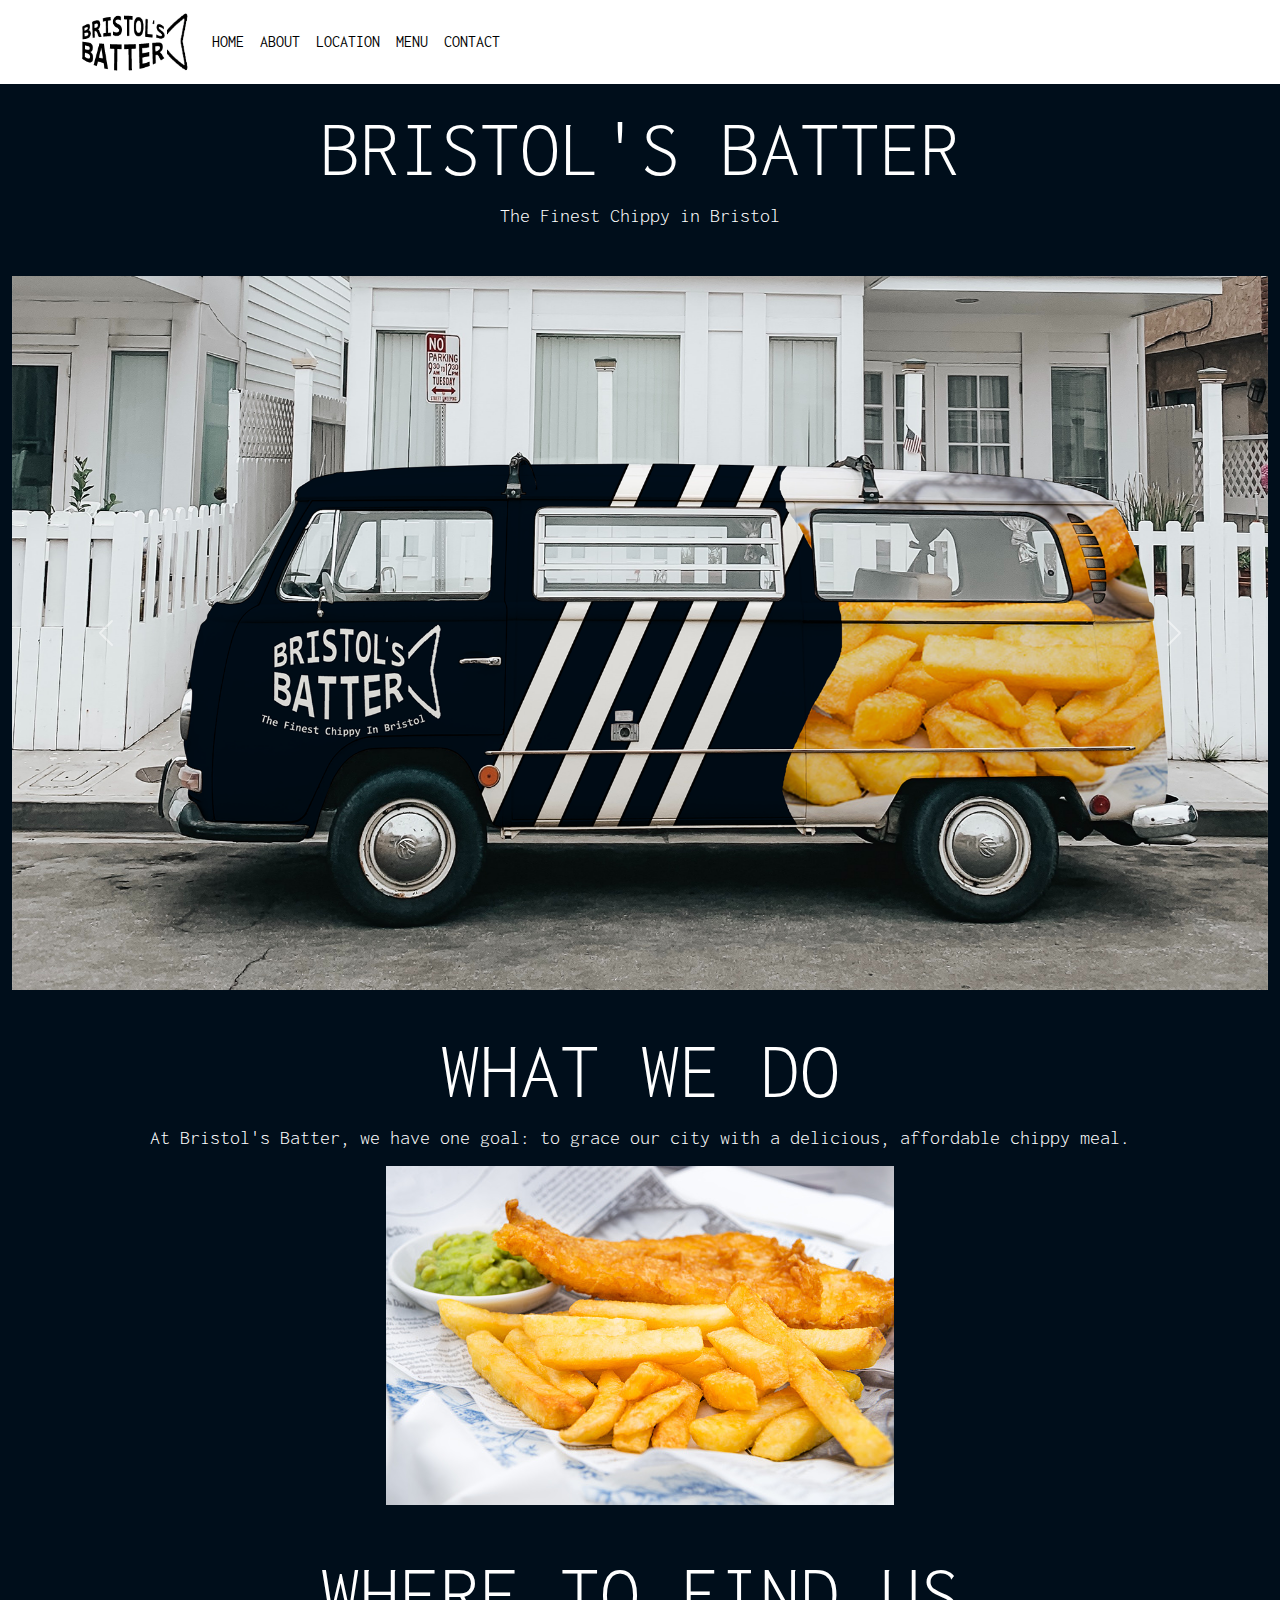
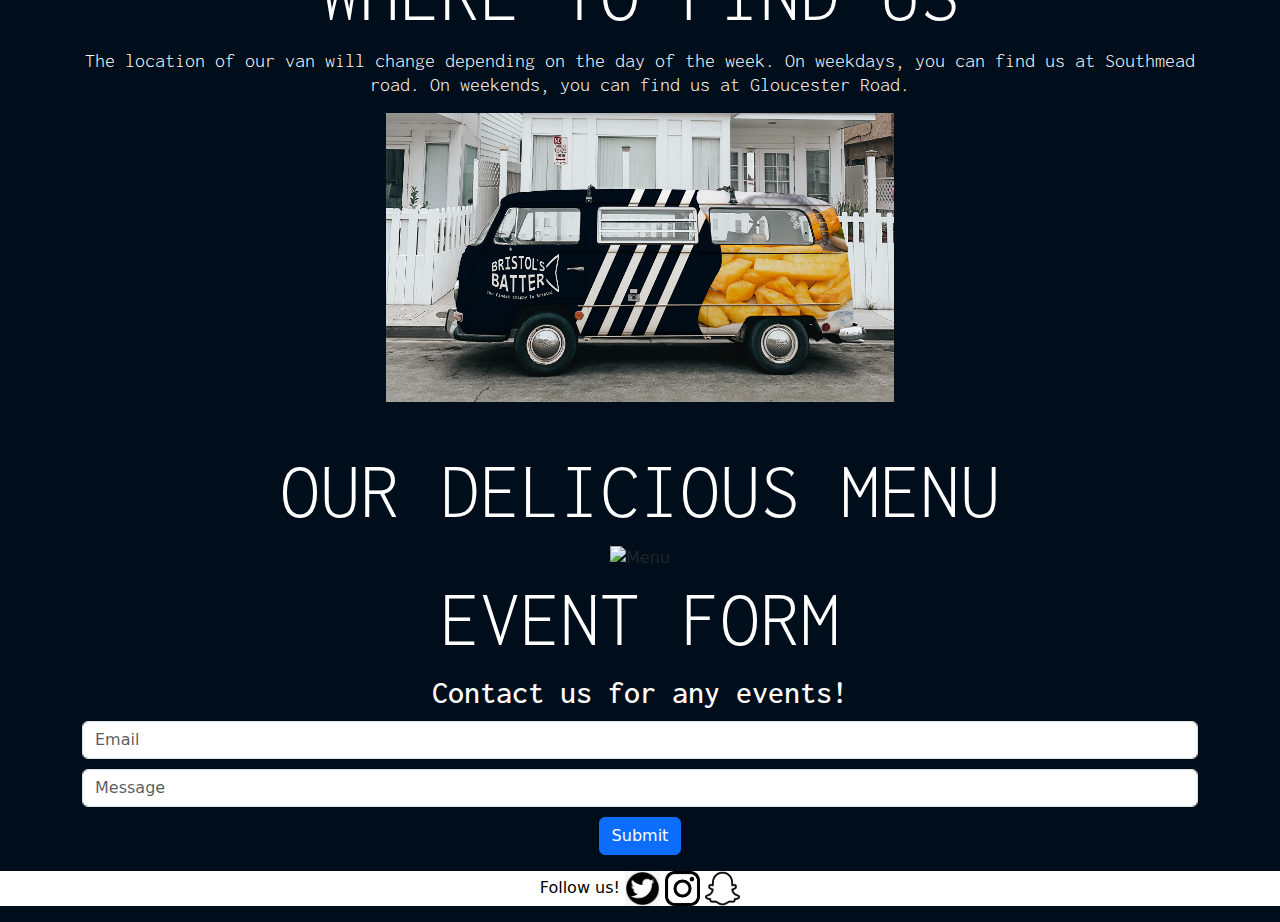
==== index.html @ 721fd589 "f" ====
<!DOCTYPE html>
<html lang="en">

<head>
    <meta charset="UTF-8">
    <meta http-equiv="X-UA-Compatible" content="IE=edge">
    <meta name="viewport" content="width=device-width, initial-scale=1.0">
    <link rel="stylesheet" href="css/bootstrap.min.css">
    <link rel="stylesheet" href="css/fonts.css">
    
    <link rel="preconnect" href="https://fonts.googleapis.com">
    <link rel="preconnect" href="https://fonts.gstatic.com" crossorigin>
    <link href="https://fonts.googleapis.com/css2?family=Inconsolata:wght@700&display=swap" rel="stylesheet">
</head>

<body>
  <body style="background-color:#000e1b">
    <header>
      <a id="HOME"></a>
      <nav class="navbar navbar-expand-lg bg-primary">
        <div class="container-md">
          <a class="navbar-brand" href="#">
            <img src="images/logo200x200.png" alt="Logo" width="106" height="58">
          </a>
          <button class="navbar-toggler" type="button" data-bs-toggle="collapse" data-bs-target="#navbarNav" aria-controls="navbarNav" aria-expanded="false" aria-label="Toggle navigation">
            <span class="navbar-toggler-icon"></span>
          </button>
          <div class="collapse navbar-collapse" id="navbarNav">
            <ul class="navbar-nav">
              <li class="nav-item">
                <a class="nav-link" aria-current="page" href="#HOME">HOME</a>
              </li>
              <li class="nav-item">
                <a class="nav-link" href="#ABOUT">ABOUT</a>
              </li>
              <li class="nav-item">
                <a class="nav-link" href="#LOCATION">LOCATION</a>
              </li>
              <li class="nav-item">
                <a class="nav-link" href="#MENU">MENU</a>
              </li>
              <li class="nav-item">
                <a class="nav-link" href="#CONTACT">CONTACT</a>
              </li>
            </ul>
          </div>
        </div>
      </nav>
    </header>

    <div class="container py-3">
      <h1 class = "display-1 text-center">BRISTOL'S BATTER</h1>
      <h2 class = "lead text-center">The Finest Chippy in Bristol</p>
    </div>

    <main>
      <div class="container-fluid py-3">
        <div id="carouselExampleFade" class="carousel slide carousel-fade">
          <div class="carousel-inner">
            <div class="carousel-item active">
              <img src="images/van.png" class="d-block w-100" alt="...">
            </div>
            <div class="carousel-item">
              <img src="images/fish.png" class="d-block w-100" alt="...">
            </div>
            <div class="carousel-item">
              <img src="images/saussage.png" class="d-block w-100" alt="...">
            </div>
          </div>
          <button class="carousel-control-prev" type="button" data-bs-target="#carouselExampleFade" data-bs-slide="prev">
            <span class="carousel-control-prev-icon" aria-hidden="true"></span>
            <span class="visually-hidden">Previous</span>
          </button>
          <button class="carousel-control-next" type="button" data-bs-target="#carouselExampleFade" data-bs-slide="next">
            <span class="carousel-control-next-icon" aria-hidden="true"></span>
            <span class="visually-hidden">Next</span>
          </button>
        </div>

      </div>

      <div class="container py-3">
        <a id="ABOUT"></a>
        <h2 class = "display-1 text-center">WHAT WE DO</h2>
        <h2 class = "lead text-center">At Bristol's Batter, we have one goal: to grace our city with a delicious, affordable
          chippy meal.
        </p>
        <img src="images/stock fish and chip.jpg" class="img-fluid" alt="Logo" width="508" height="339">
      </div>

      <div class="container py-3">
        <a id="LOCATION"></a>
        <h2 class = "display-1 text-center">WHERE TO FIND US</h2>
        <h2 class = "lead text-center">The location of our van will change depending on the day of the week. On weekdays, you can find us at Southmead road.
          On weekends, you can find us at Gloucester Road.
        </p>
        <img src="images/van.png" class="img-fluid" alt="Logo" width="508" height="339">
      </div>

      <div class="container py-3" style="text-align: center;">
        <a id="MENU"></a>
        <h2 class = "display-1 text-center">OUR DELICIOUS MENU</h2><div style="text-align: center;">
        <img src="images/menu.png" class="img-fluid" class = "blurred-edge" alt="Menu" width="550" height="850">
      </div>

      <form>
        <h2 class = "display-1 text-center">EVENT FORM</h2><div style="text-align: center;">
        <a id="CONTACT"></a>
        <h2>Contact us for any events!</h2>
        <div class="form-group">
          <input type="text" class="form-control" placeholder="Email">
        </div>
        <div class="form-group">
          <input type="text" class="form-control" placeholder="Message">
        </div>
        <button type="submit" class="btn btn-primary">Submit</button>
      </form>
      
    </main>



    <script src="js/bootstrap.min.js"></script>

</body>

<footer class="text-center">
<p class>
  Follow us!
  <img src="images/Twitter.png" class="img-fluid" alt="Menu" width="35" height="35">
  <img src="images/Insta.png" class="img-fluid" alt="Menu" width="35" height="35">
  <img src="images/Snap.png" class="img-fluid" alt="Menu" width="35" height="35">
</p>

</footer>
</html>
---- css/fonts.css ----
footer{
  color: black;
  background-color: white;
}

h1,h2{
  font-family: 'Inconsolata', monospace;
  font-style: normal;
  color: white;
  }

p{
  font-size: 30;
}

.nav-link{
  font-family: 'Inconsolata', monospace;
  color: black;
  font-size: 70;
}

.blurred-edge{
  border-radius: 20%;
}

footer{
  color: black;
  background-color: white;
}

.form-group{
  margin-bottom: 10px;
}
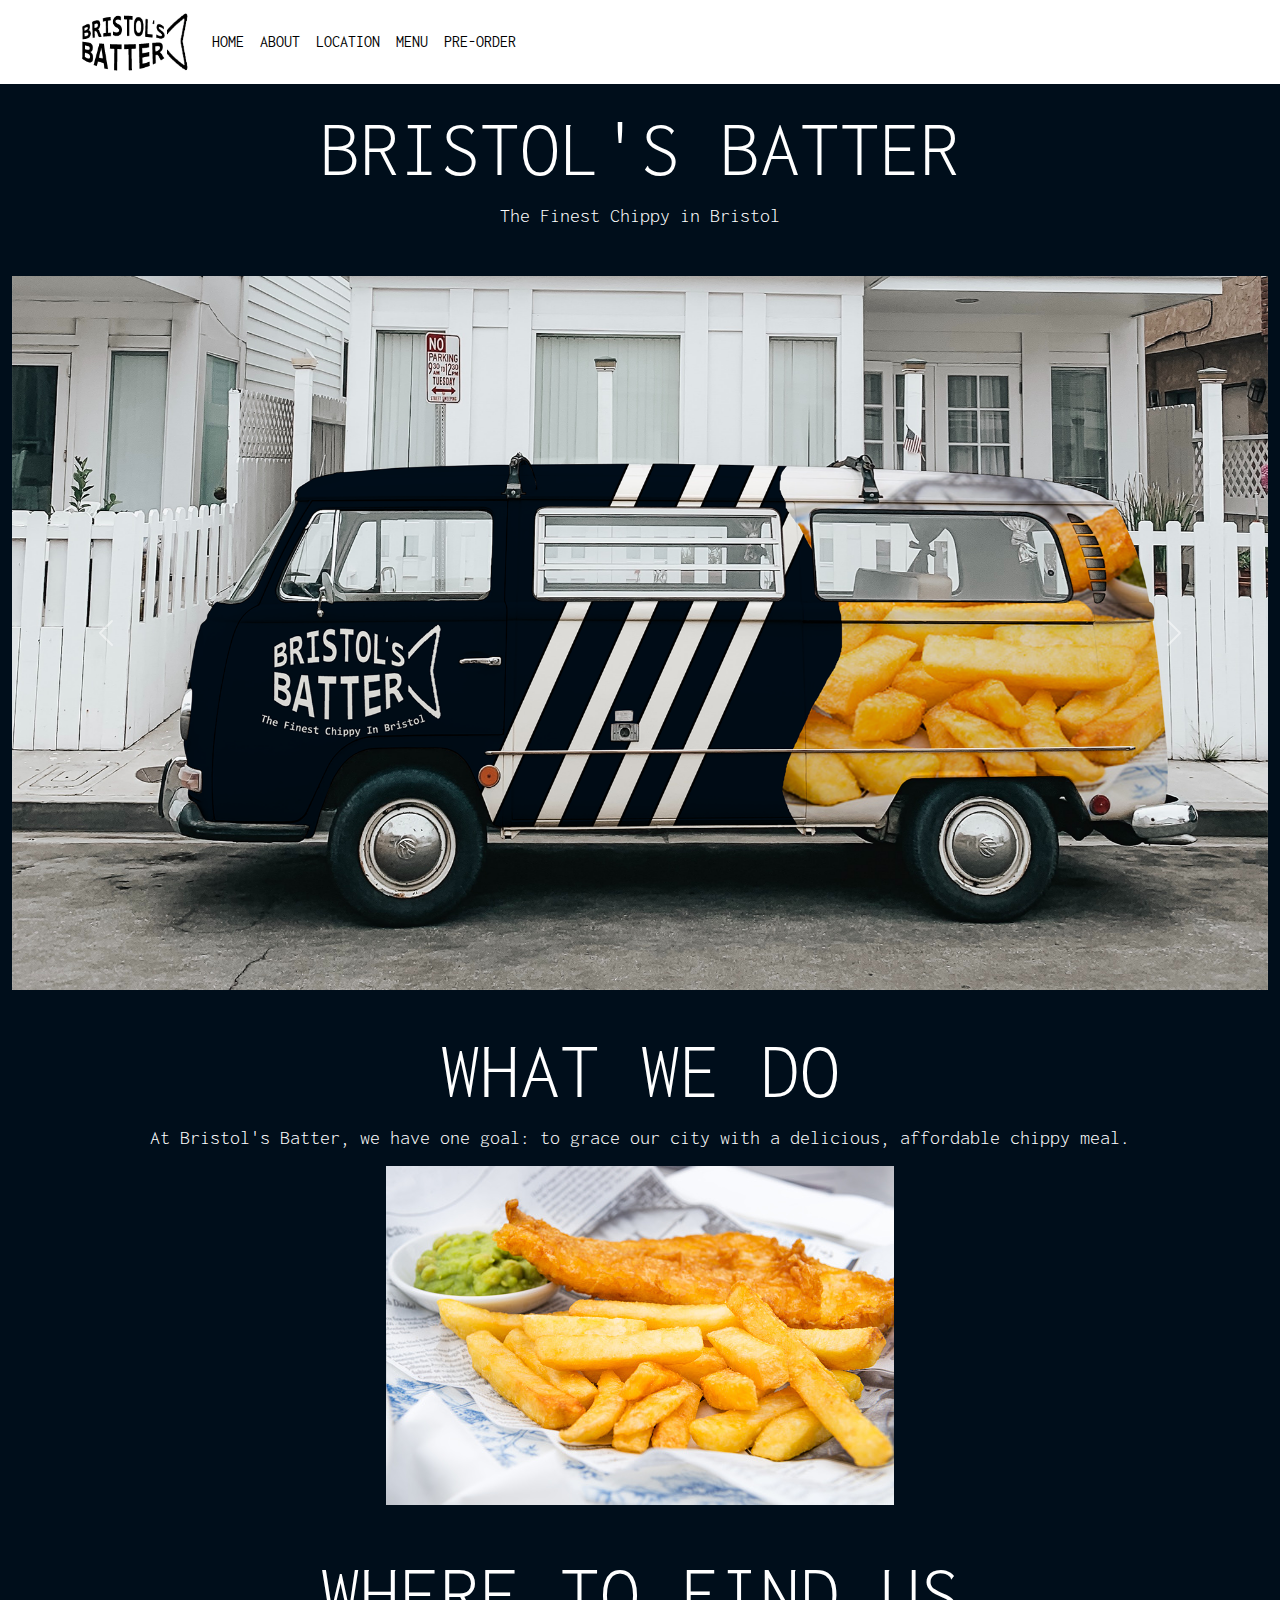
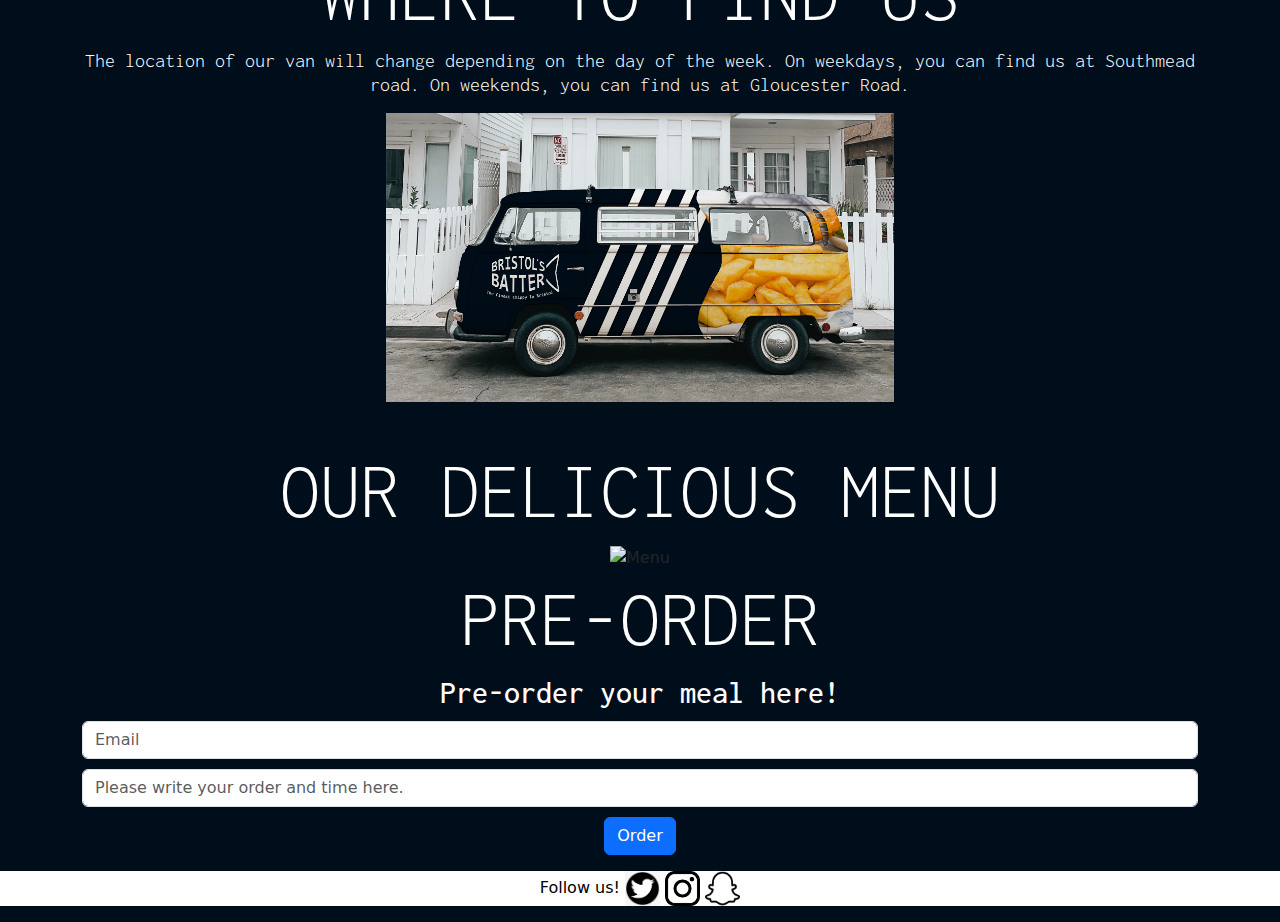
==== commit 694fea2d: "FINSHED" ====
--- a/index.html
+++ b/index.html
@@ -40,7 +40,7 @@
                 <a class="nav-link" href="#MENU">MENU</a>
               </li>
               <li class="nav-item">
-                <a class="nav-link" href="#CONTACT">CONTACT</a>
+                <a class="nav-link" href="#PREORDER">PRE-ORDER</a>
               </li>
             </ul>
           </div>
@@ -104,16 +104,16 @@
       </div>
 
       <form>
-        <h2 class = "display-1 text-center">EVENT FORM</h2><div style="text-align: center;">
-        <a id="CONTACT"></a>
-        <h2>Contact us for any events!</h2>
+        <h2 class = "display-1 text-center">PRE-ORDER</h2><div style="text-align: center;">
+        <a id="PREORDER"></a>
+        <h2>Pre-order your meal here!</h2>
         <div class="form-group">
           <input type="text" class="form-control" placeholder="Email">
         </div>
         <div class="form-group">
-          <input type="text" class="form-control" placeholder="Message">
+          <input type="text" class="form-control" placeholder="Please write your order and time here.">
         </div>
-        <button type="submit" class="btn btn-primary">Submit</button>
+        <button type="submit" class="btn btn-primary">Order</button>
       </form>
       
     </main>
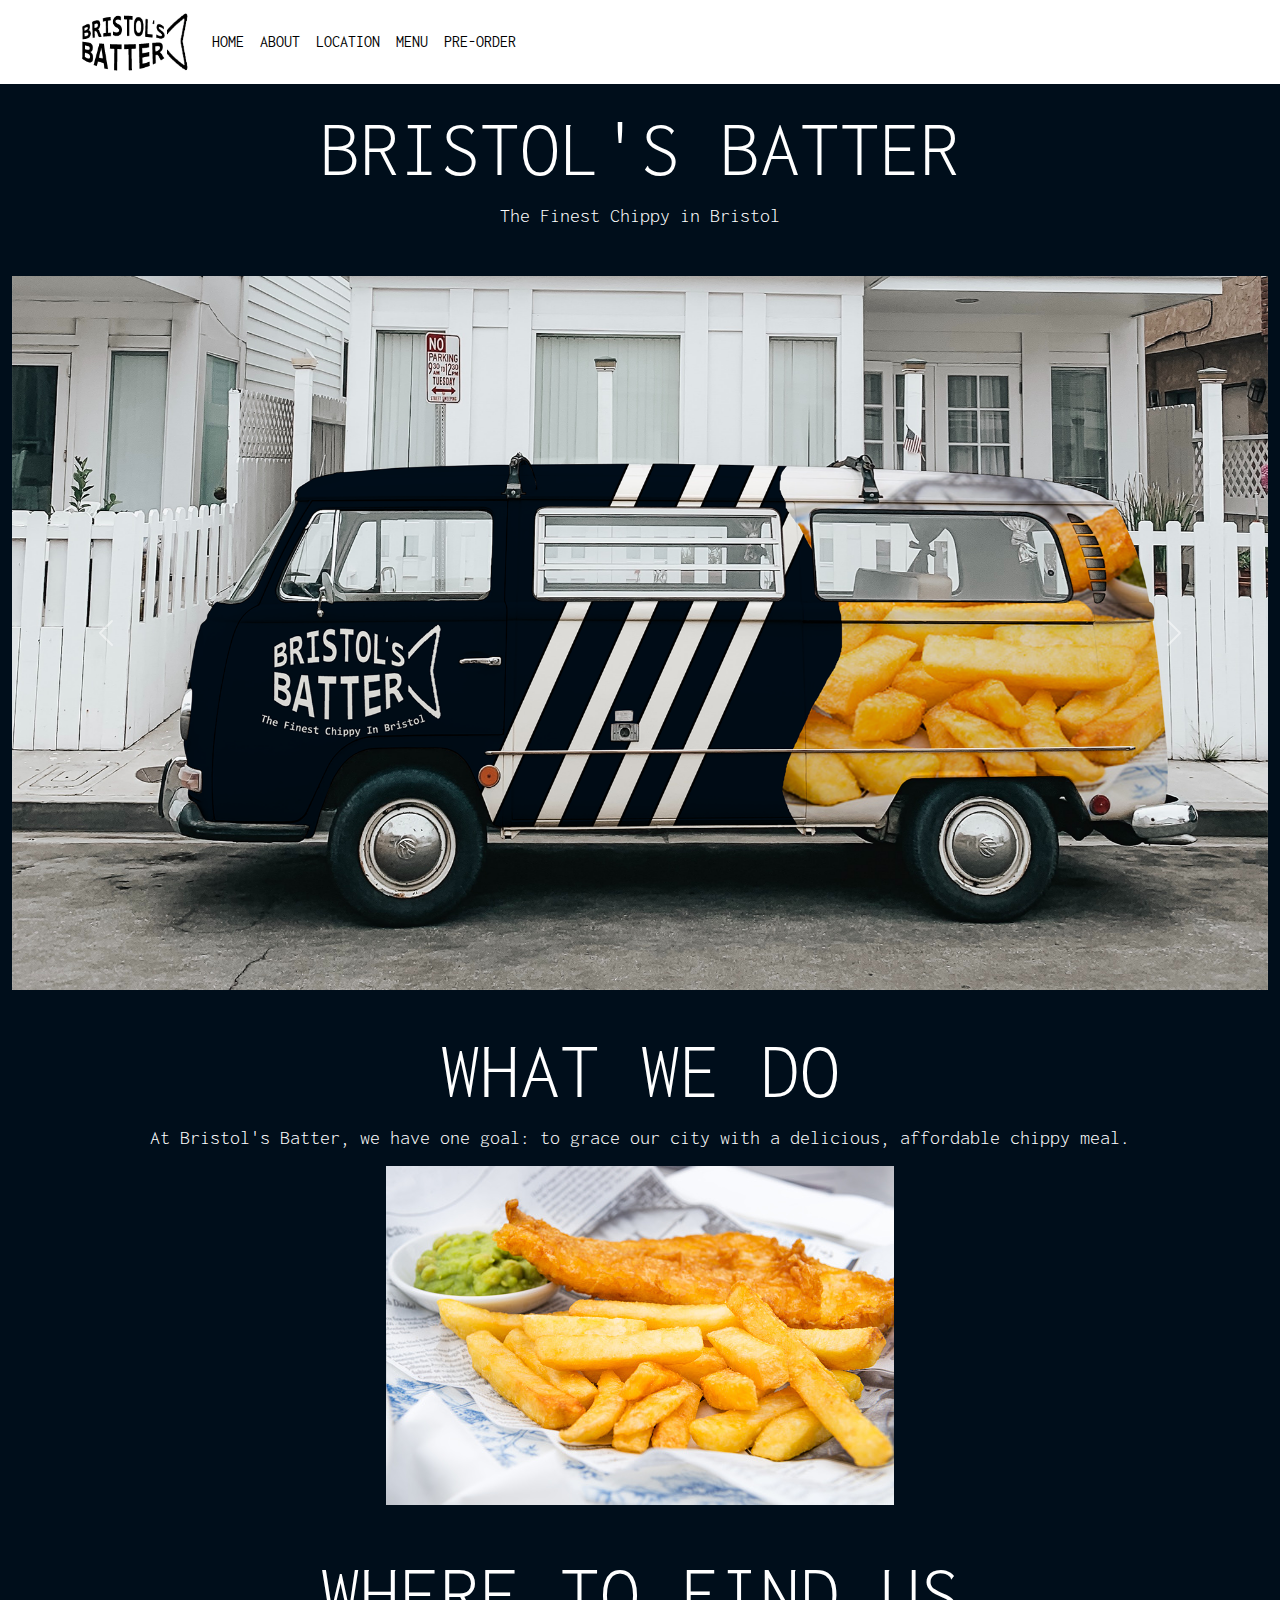
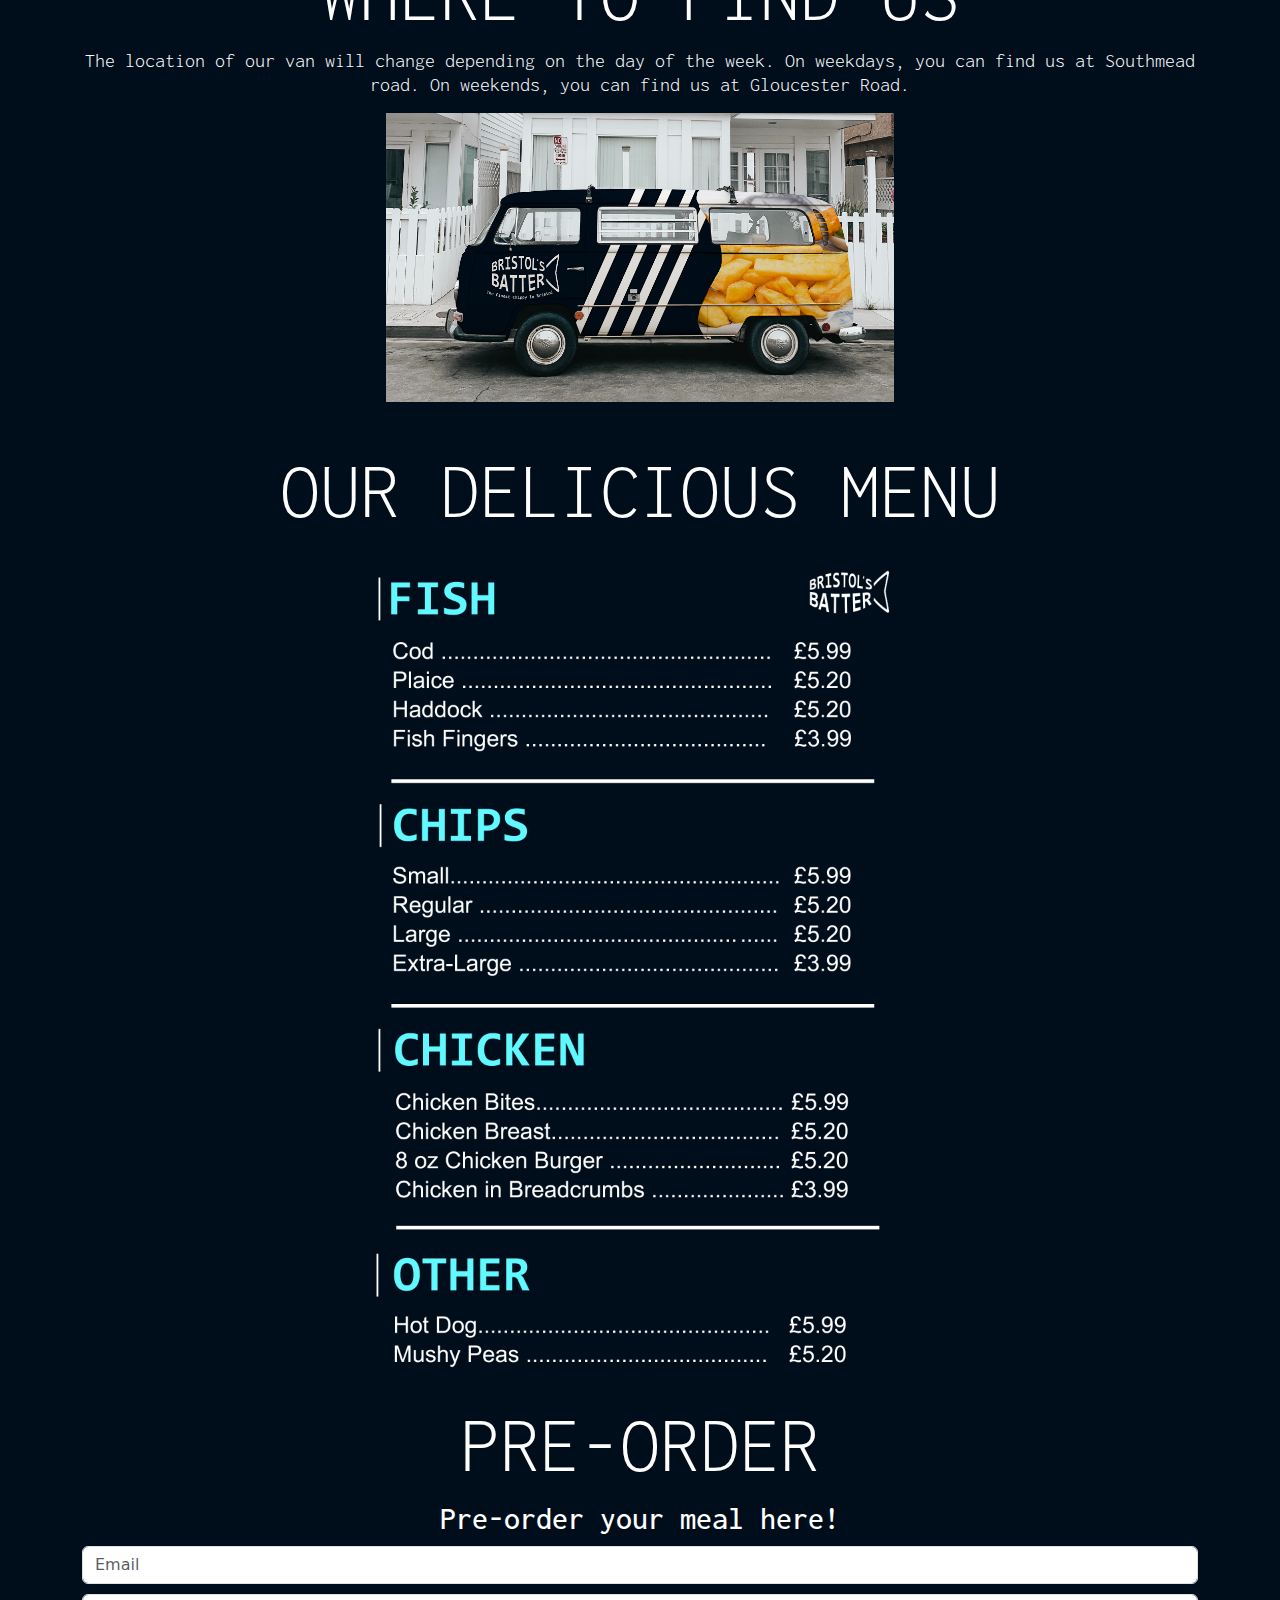
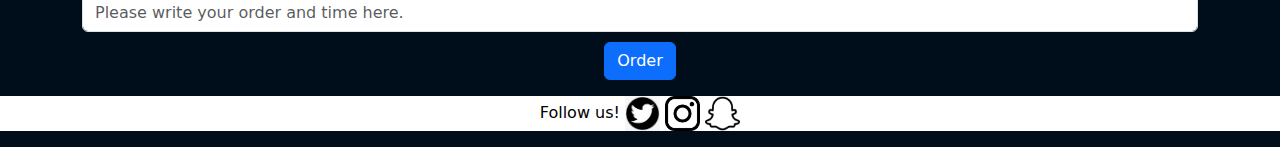
==== commit 5b6a1c85: "Update index.html" ====
--- a/index.html
+++ b/index.html
@@ -11,6 +11,7 @@
     <link rel="preconnect" href="https://fonts.googleapis.com">
     <link rel="preconnect" href="https://fonts.gstatic.com" crossorigin>
     <link href="https://fonts.googleapis.com/css2?family=Inconsolata:wght@700&display=swap" rel="stylesheet">
+    <title>Bristol's Batter</title>
 </head>
 
 <body>
@@ -100,7 +101,7 @@
       <div class="container py-3" style="text-align: center;">
         <a id="MENU"></a>
         <h2 class = "display-1 text-center">OUR DELICIOUS MENU</h2><div style="text-align: center;">
-        <img src="images/menu.png" class="img-fluid" class = "blurred-edge" alt="Menu" width="550" height="850">
+        <img src="images/Menu.png" class="img-fluid" class = "blurred-edge" alt="Menu" width="550" height="850">
       </div>
 
       <form>
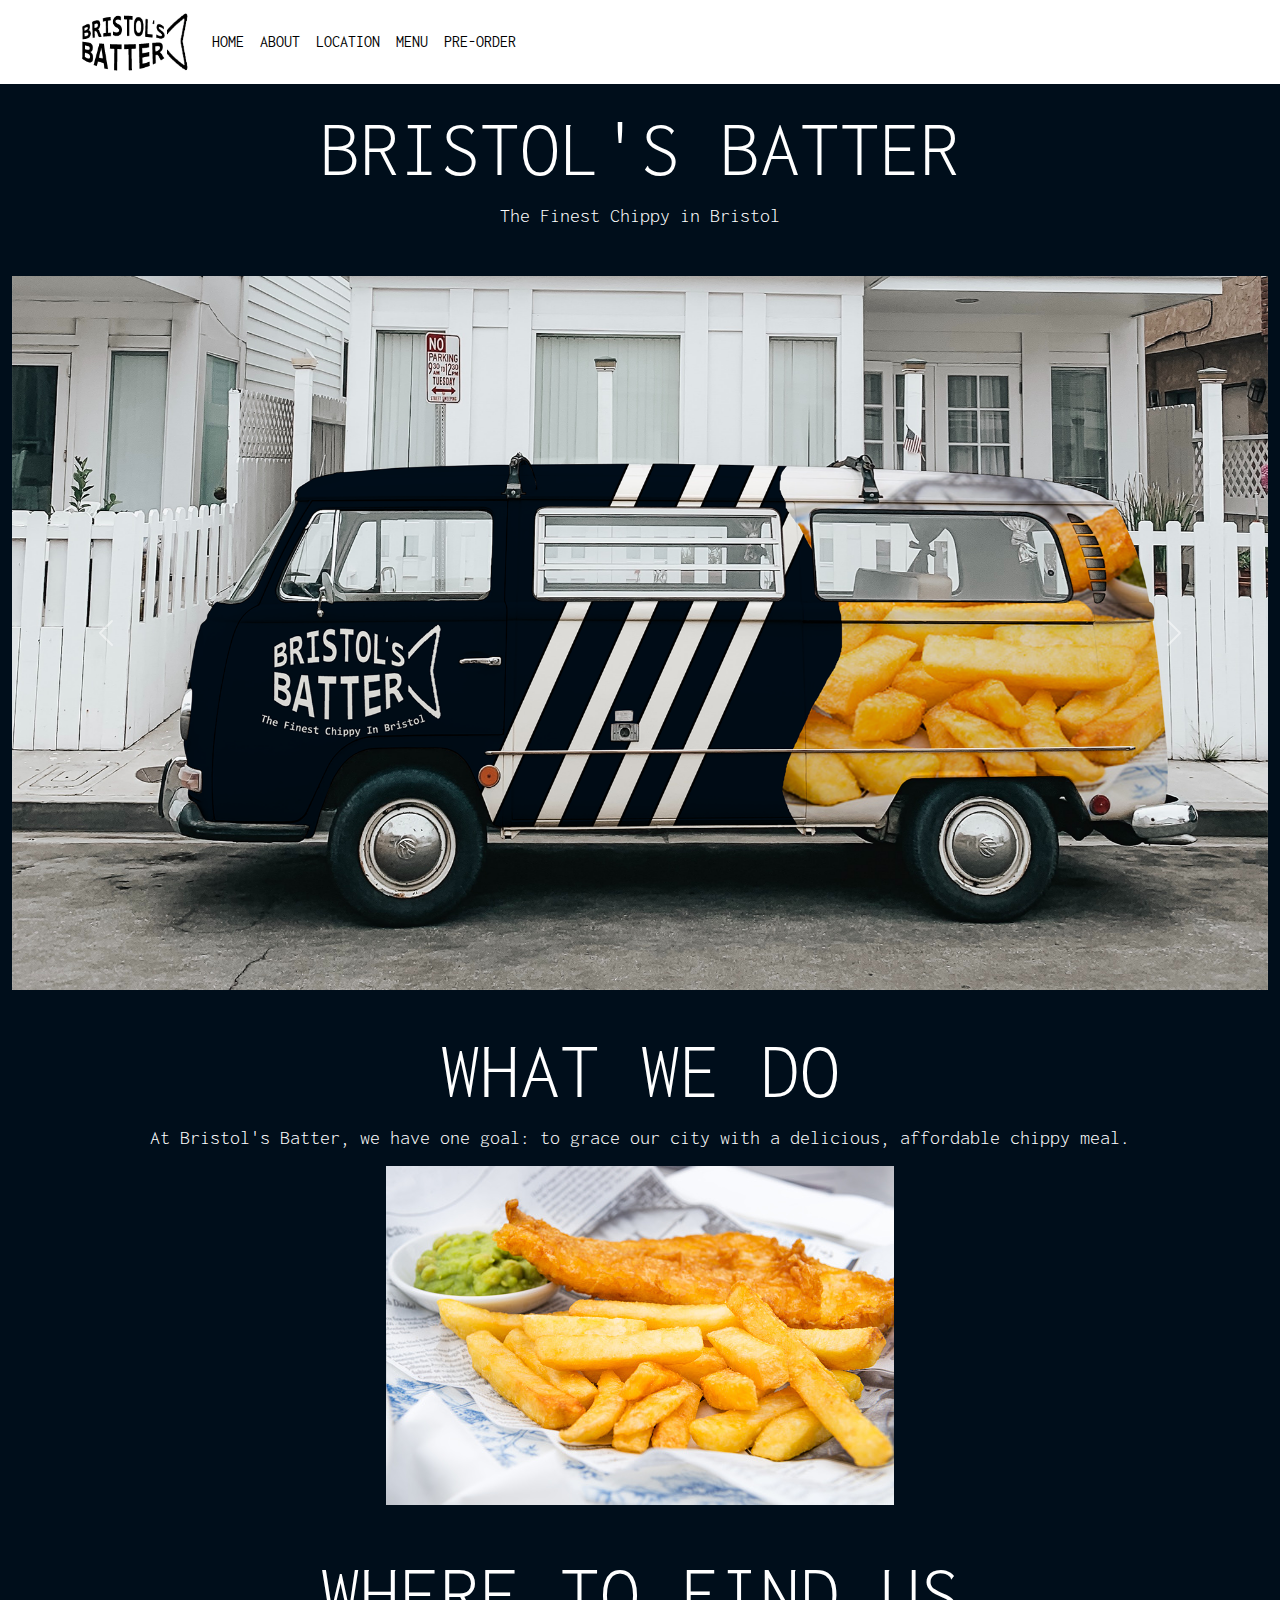
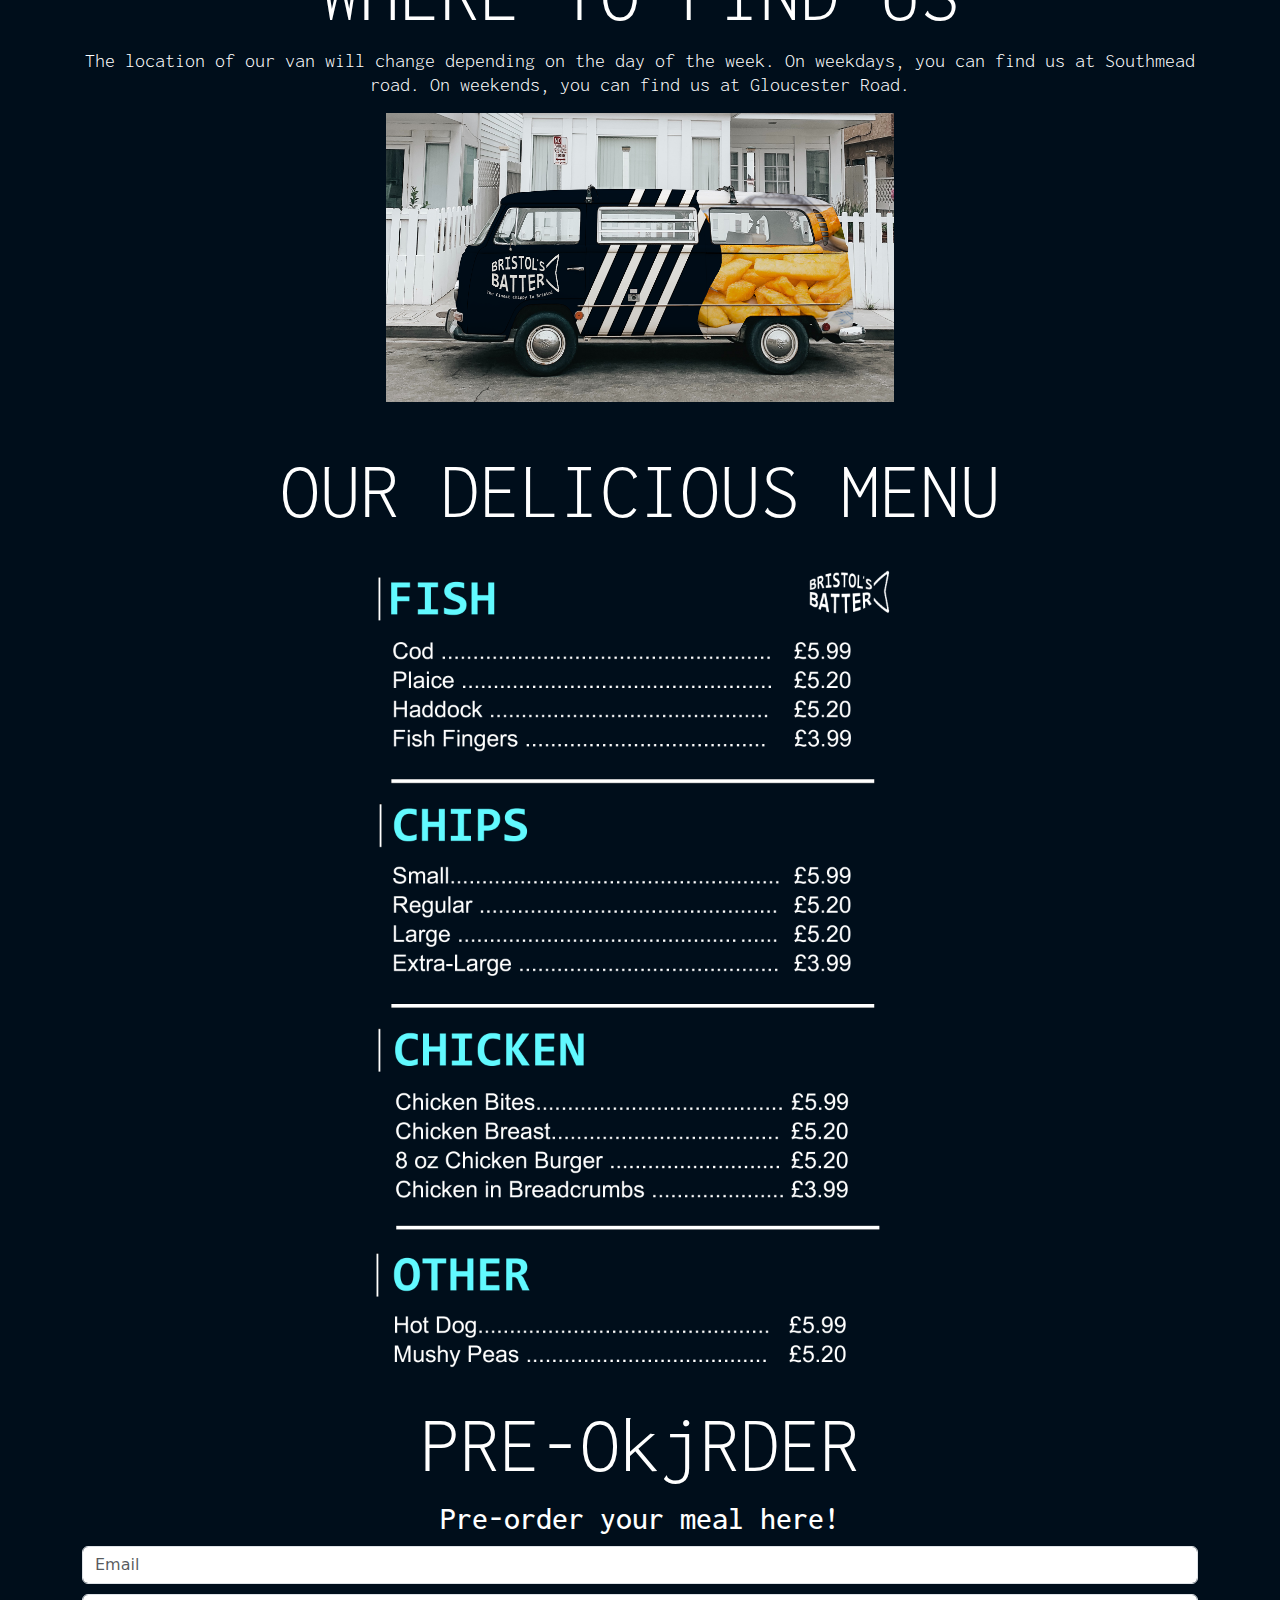
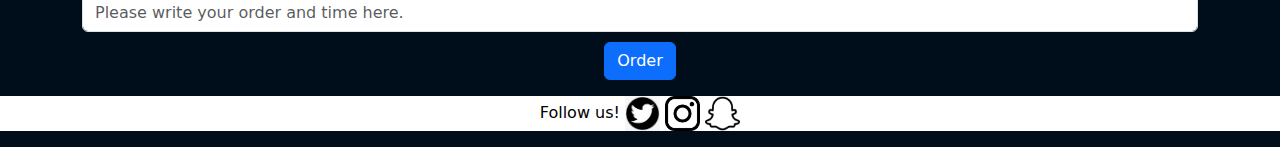
==== commit 01b71f0a: "Update index.html" ====
--- a/index.html
+++ b/index.html
@@ -105,7 +105,7 @@
       </div>
 
       <form>
-        <h2 class = "display-1 text-center">PRE-ORDER</h2><div style="text-align: center;">
+        <h2 class = "display-1 text-center">PRE-OkjRDER</h2><div style="text-align: center;">
         <a id="PREORDER"></a>
         <h2>Pre-order your meal here!</h2>
         <div class="form-group">
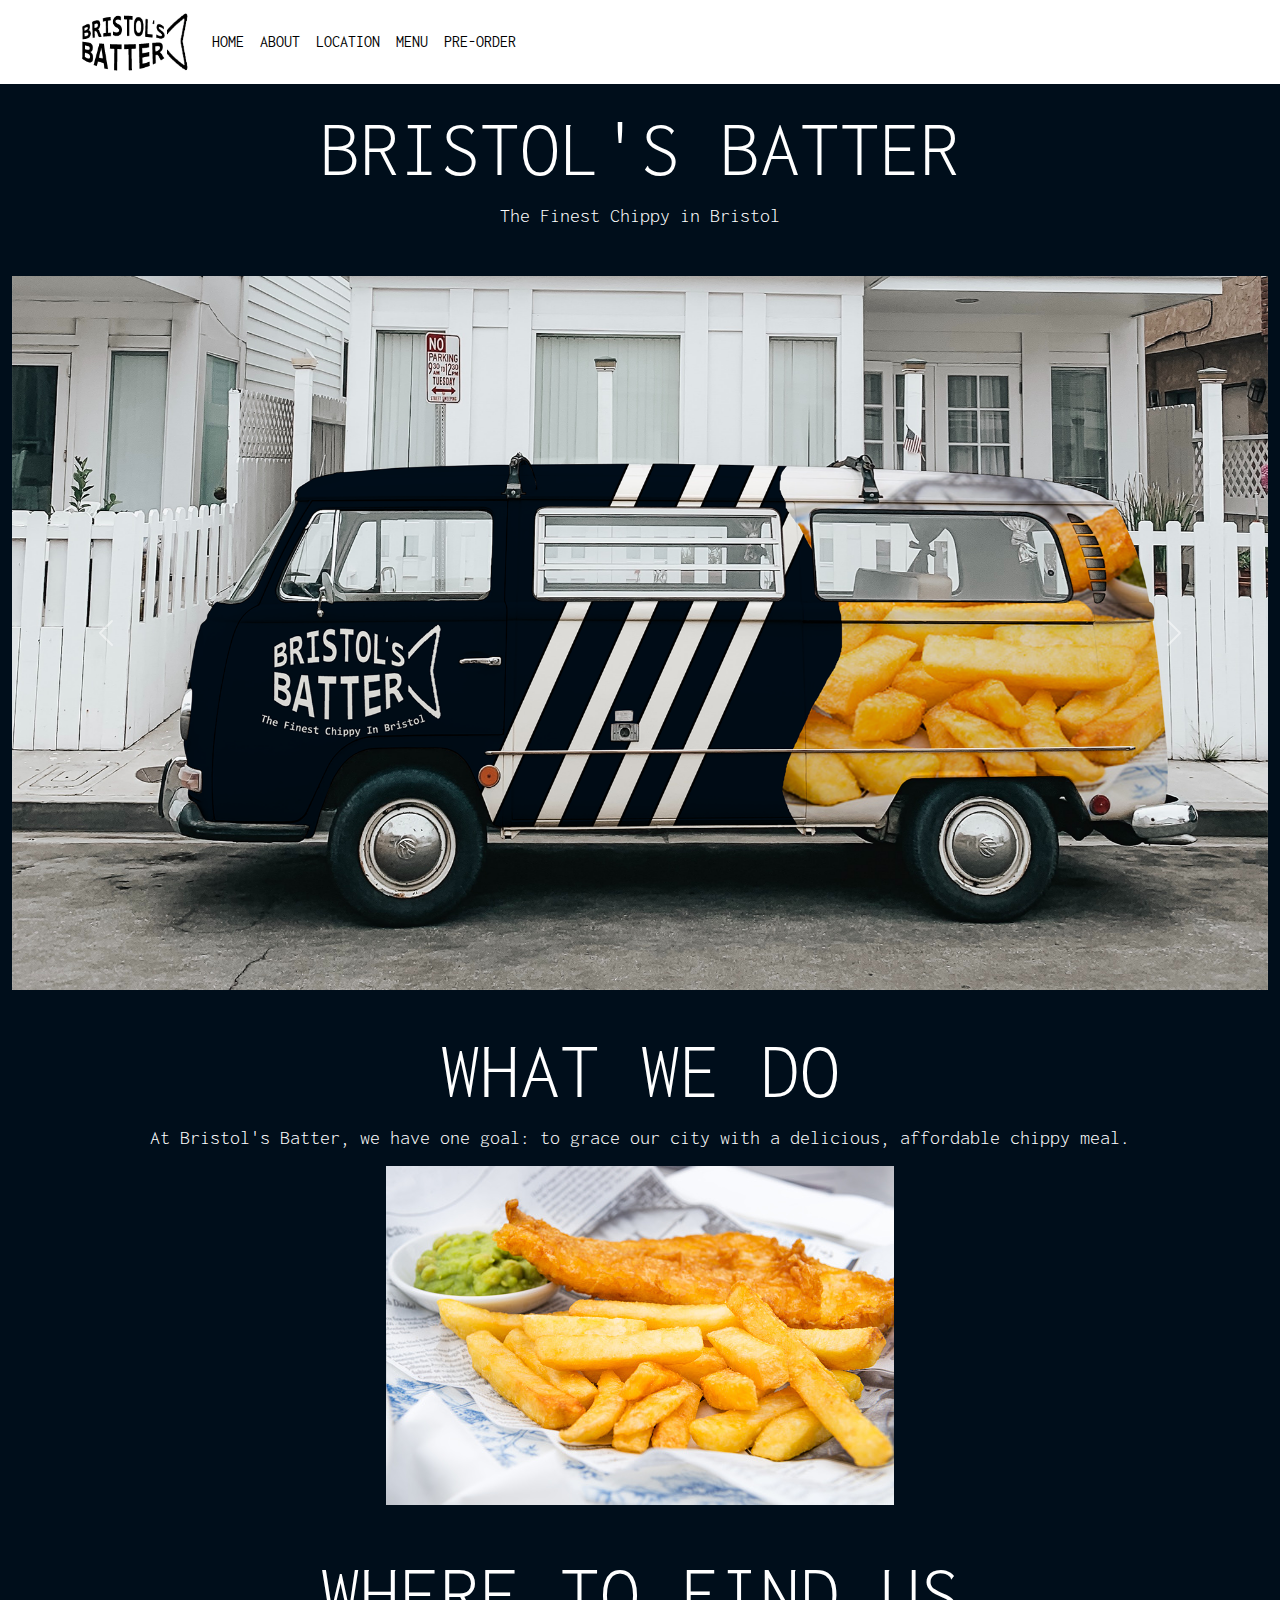
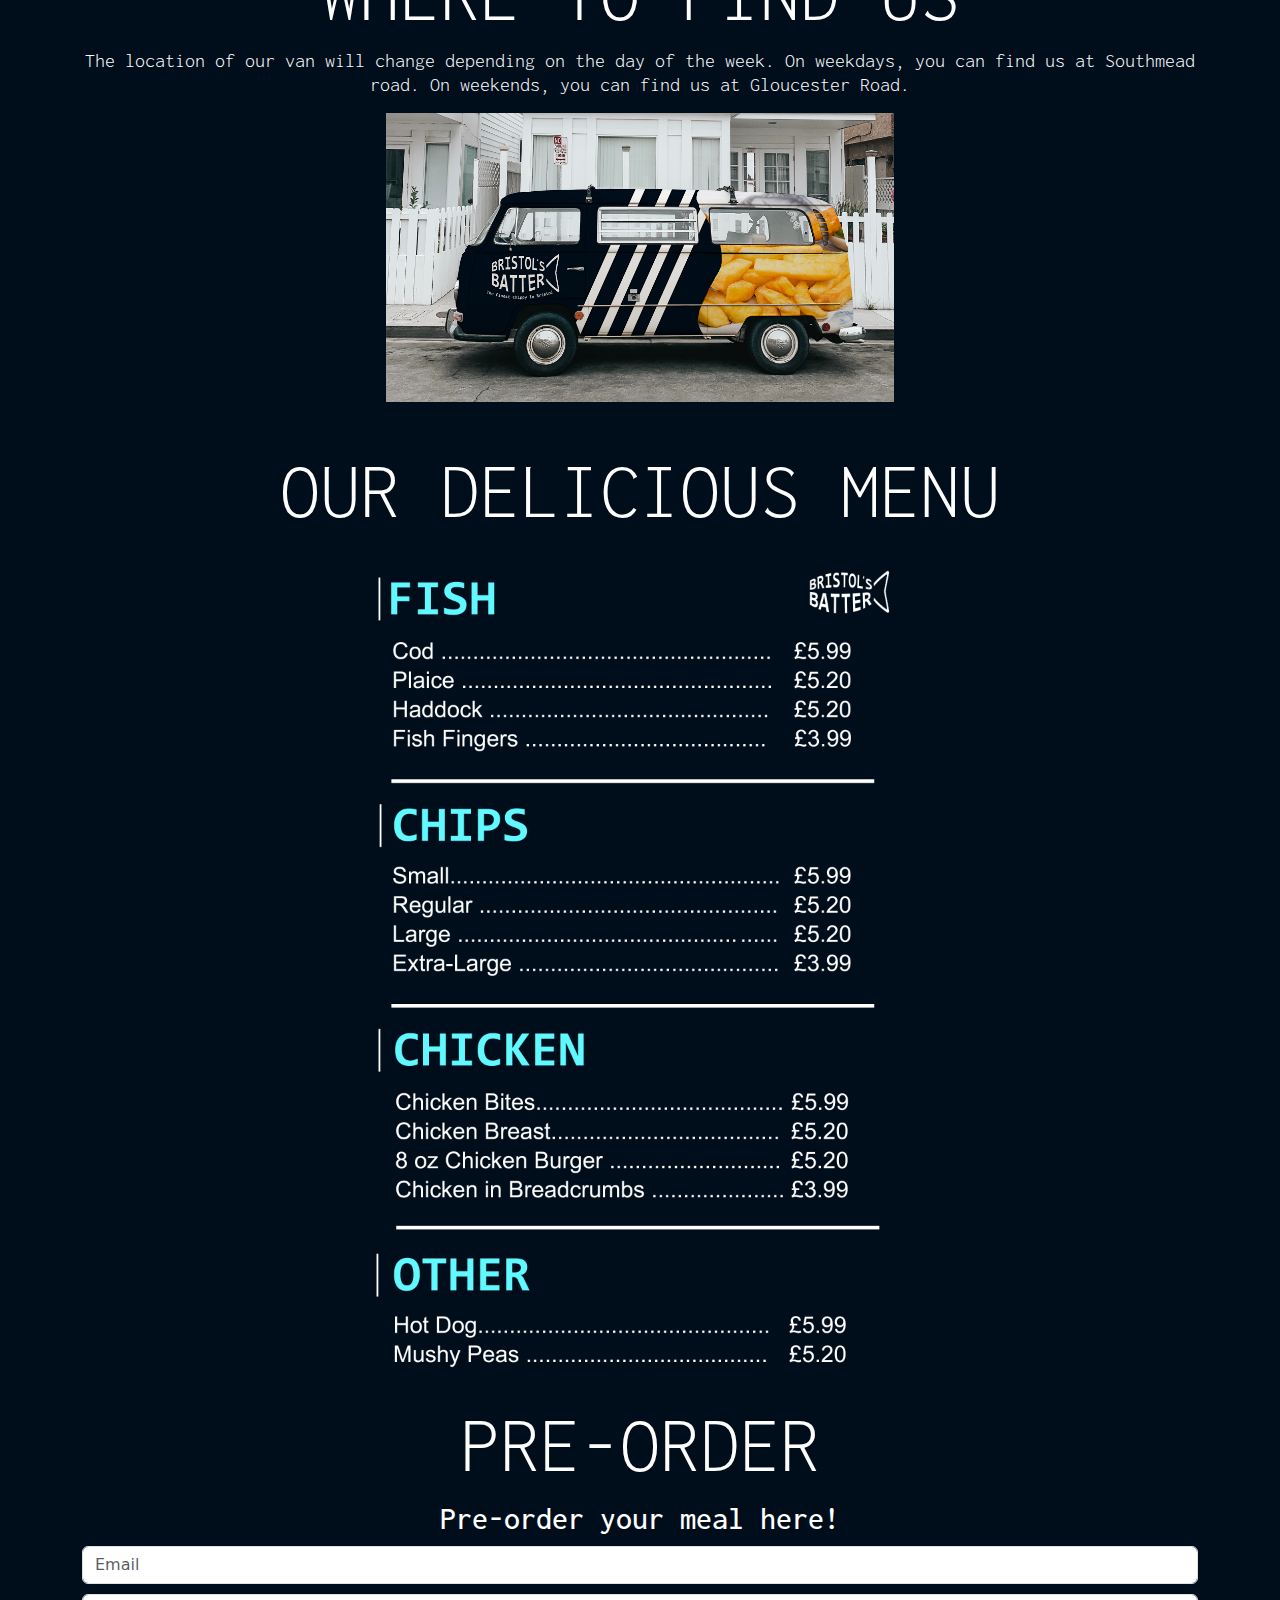
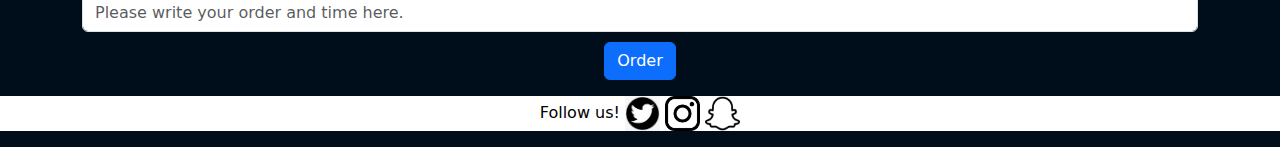
==== commit b23d1045: "Update index.html" ====
--- a/index.html
+++ b/index.html
@@ -105,7 +105,7 @@
       </div>
 
       <form>
-        <h2 class = "display-1 text-center">PRE-OkjRDER</h2><div style="text-align: center;">
+        <h2 class = "display-1 text-center">PRE-ORDER</h2><div style="text-align: center;">
         <a id="PREORDER"></a>
         <h2>Pre-order your meal here!</h2>
         <div class="form-group">
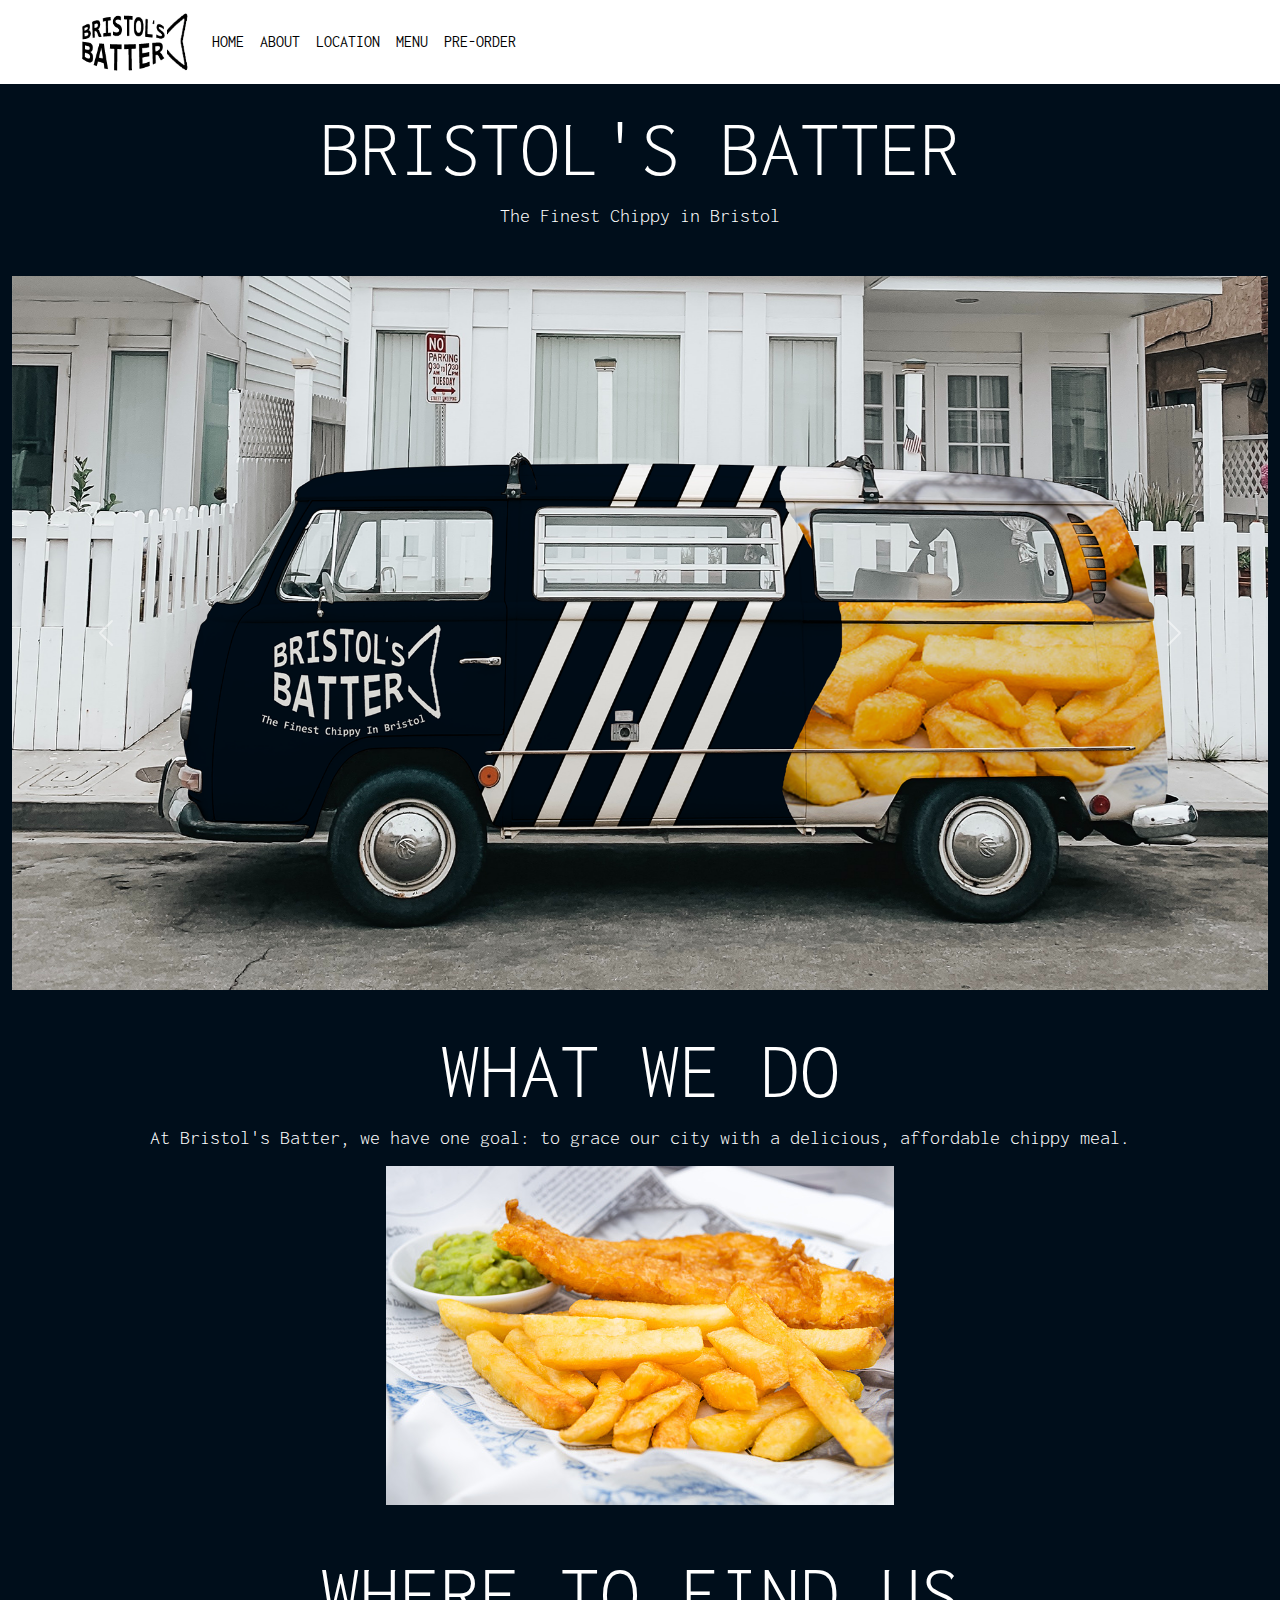
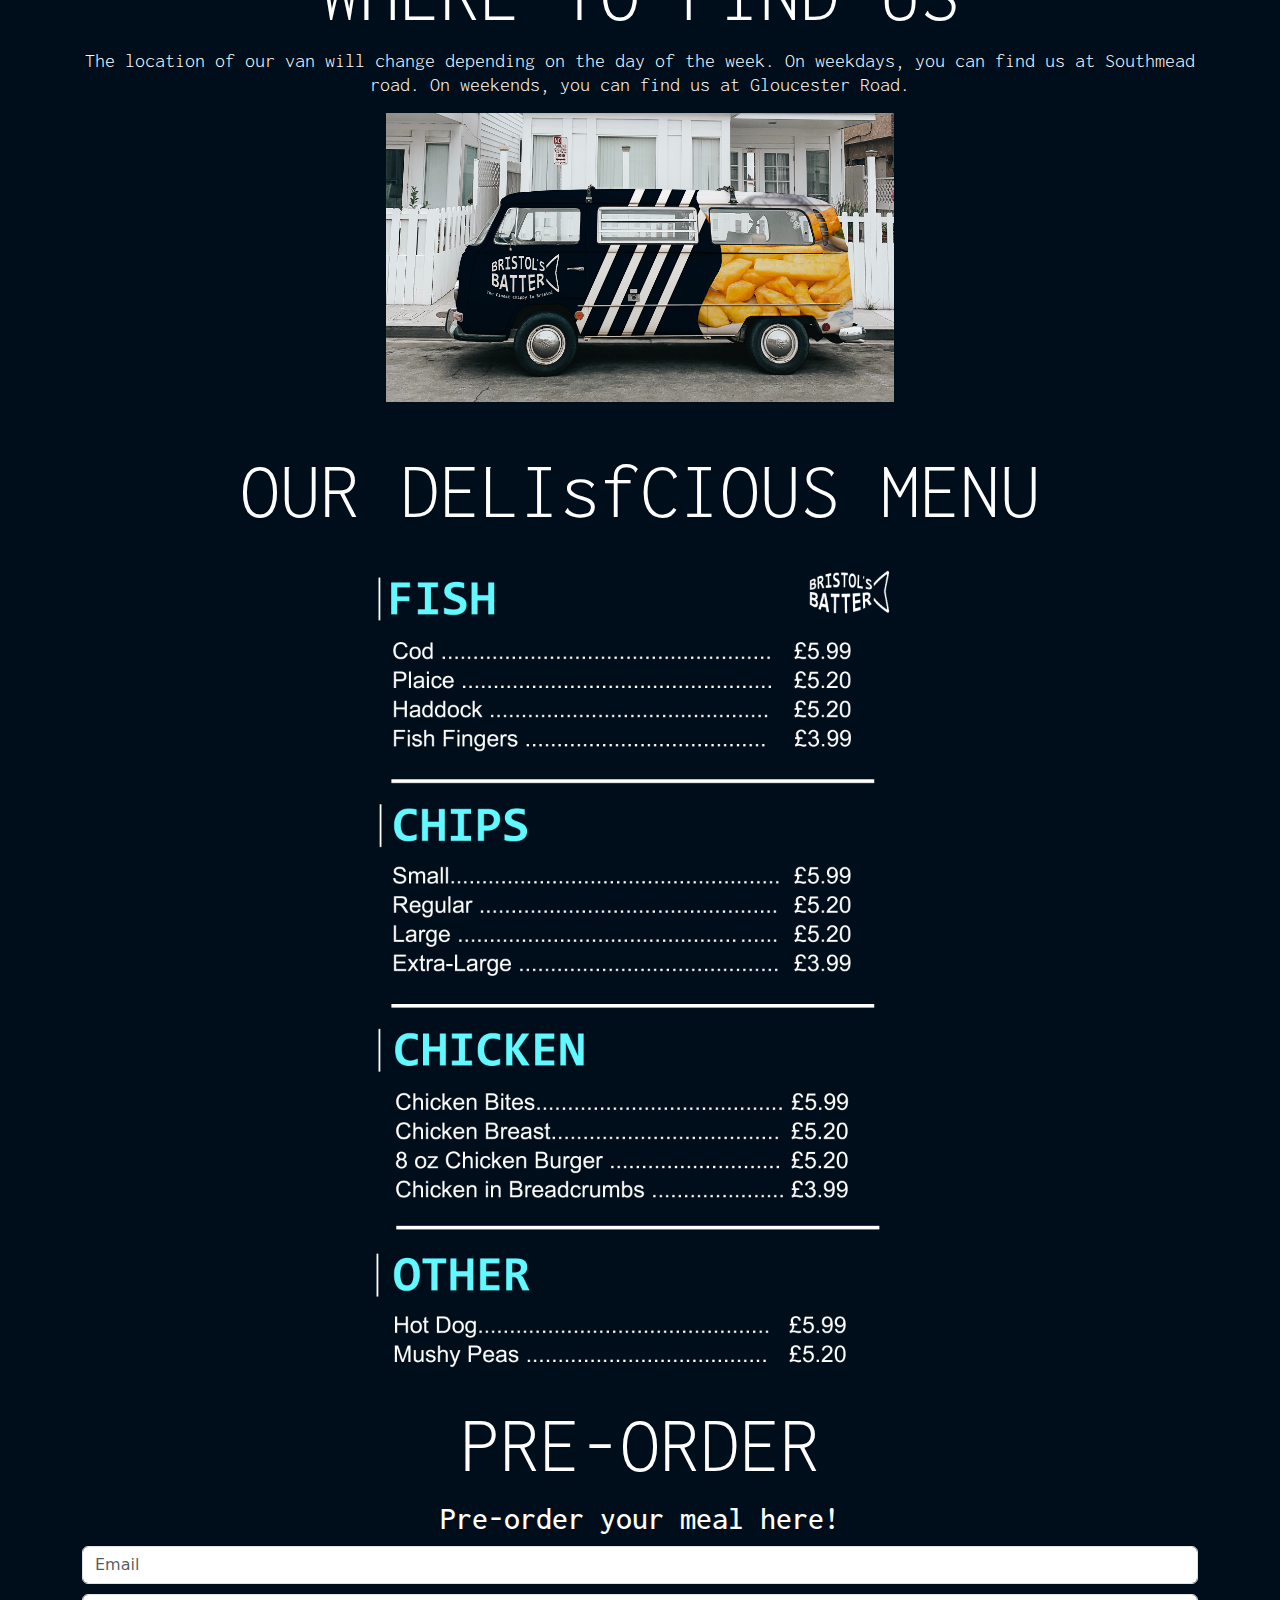
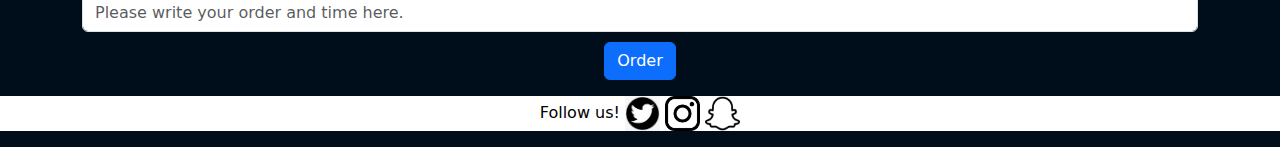
==== commit 03d38728: "Update index.html" ====
--- a/index.html
+++ b/index.html
@@ -100,7 +100,7 @@
 
       <div class="container py-3" style="text-align: center;">
         <a id="MENU"></a>
-        <h2 class = "display-1 text-center">OUR DELICIOUS MENU</h2><div style="text-align: center;">
+        <h2 class = "display-1 text-center">OUR DELIsfCIOUS MENU</h2><div style="text-align: center;">
         <img src="images/Menu.png" class="img-fluid" class = "blurred-edge" alt="Menu" width="550" height="850">
       </div>
 
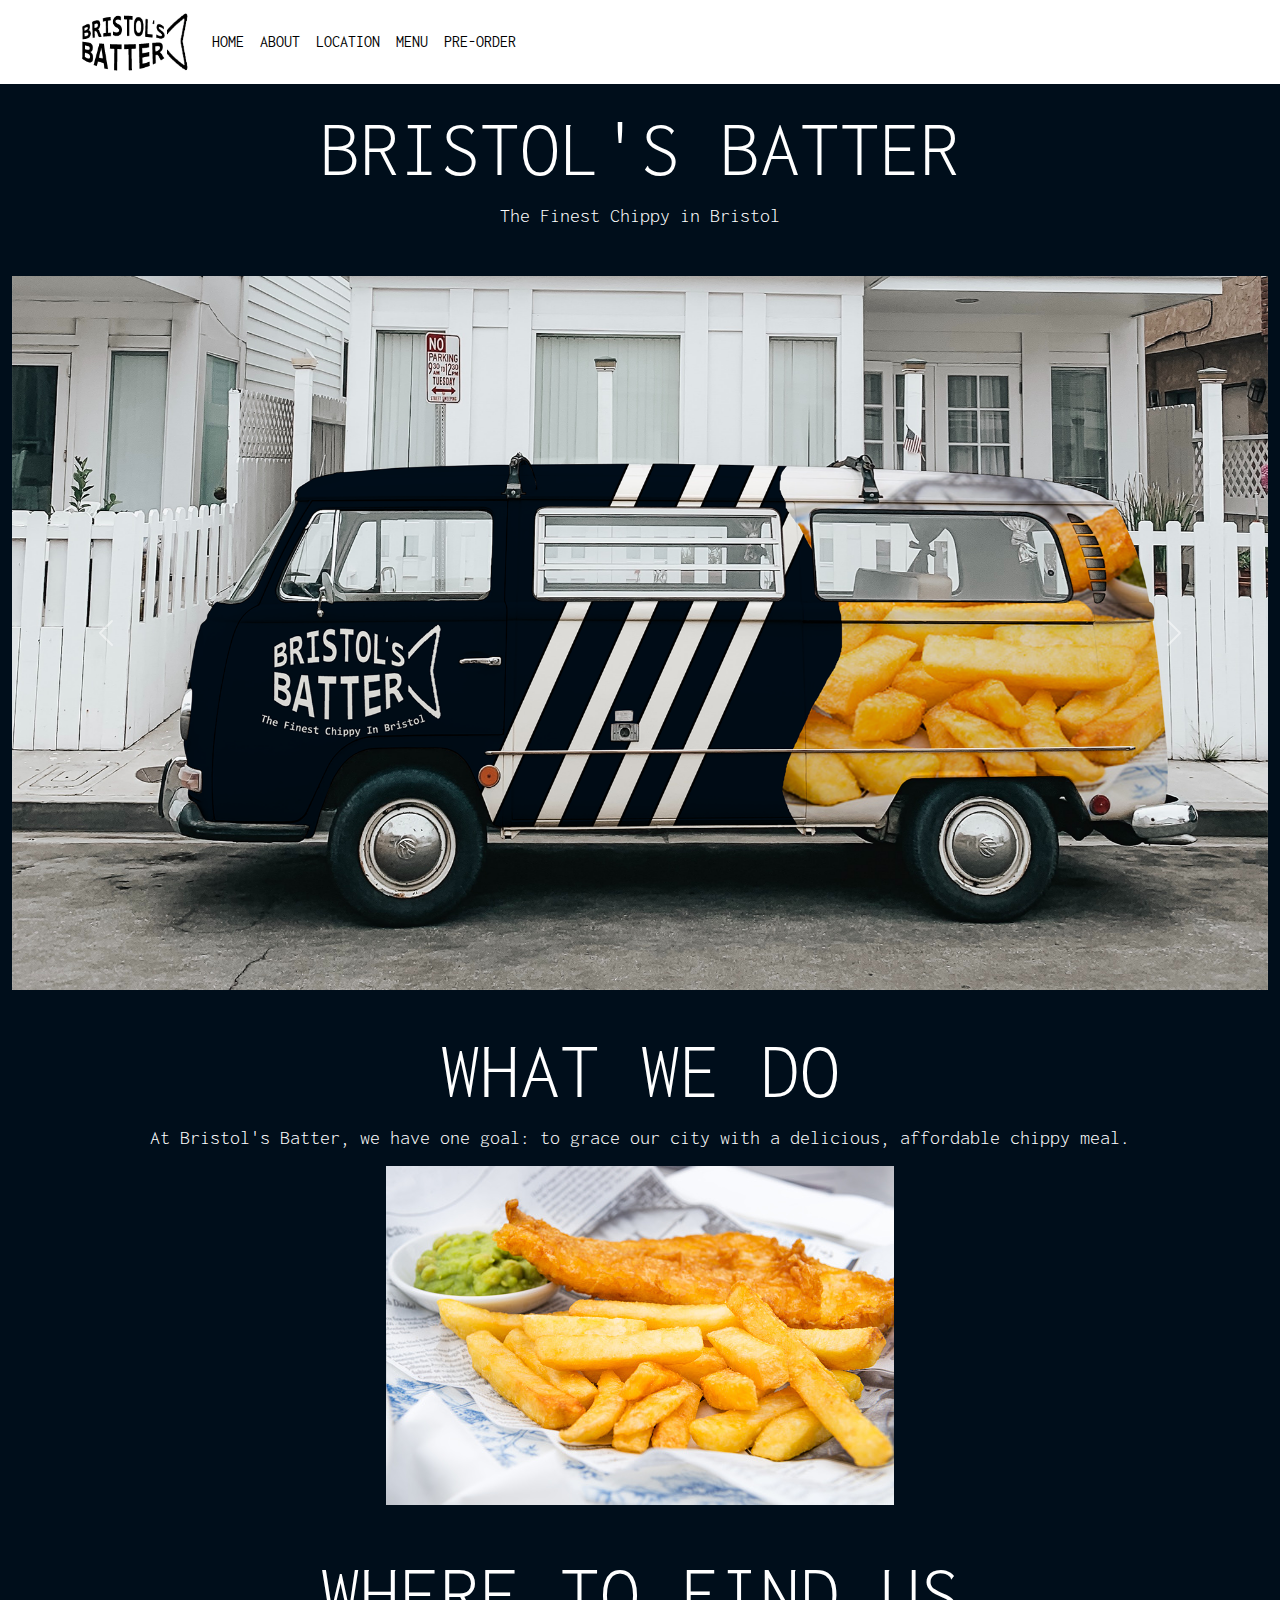
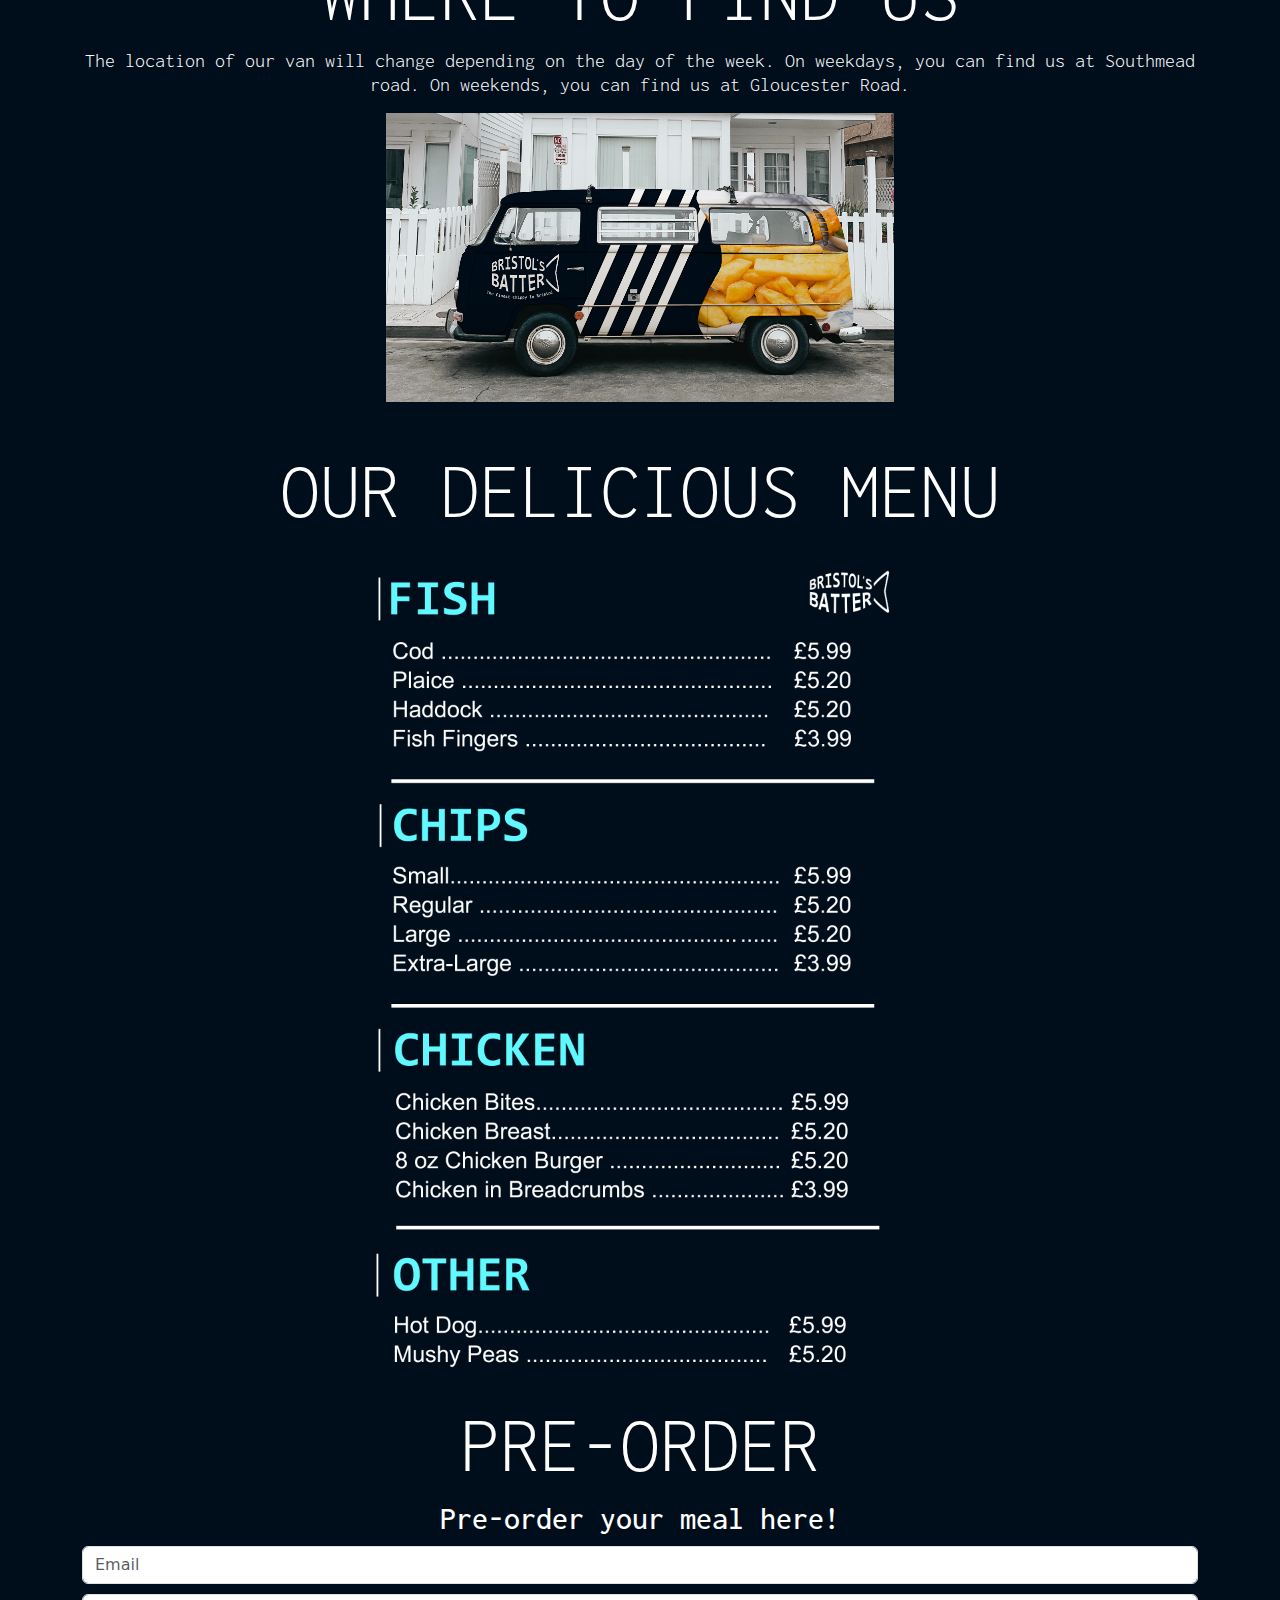
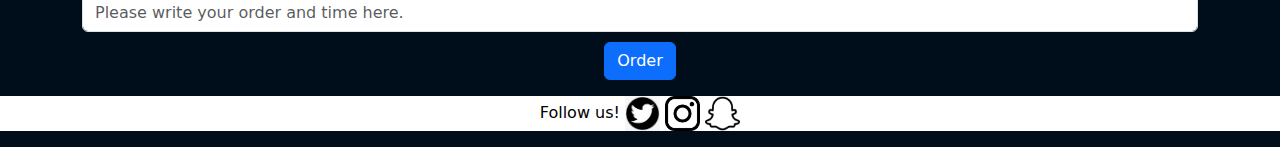
==== commit a5334350: "Update index.html" ====
--- a/index.html
+++ b/index.html
@@ -100,7 +100,7 @@
 
       <div class="container py-3" style="text-align: center;">
         <a id="MENU"></a>
-        <h2 class = "display-1 text-center">OUR DELIsfCIOUS MENU</h2><div style="text-align: center;">
+        <h2 class = "display-1 text-center">OUR DELICIOUS MENU</h2><div style="text-align: center;">
         <img src="images/Menu.png" class="img-fluid" class = "blurred-edge" alt="Menu" width="550" height="850">
       </div>
 
